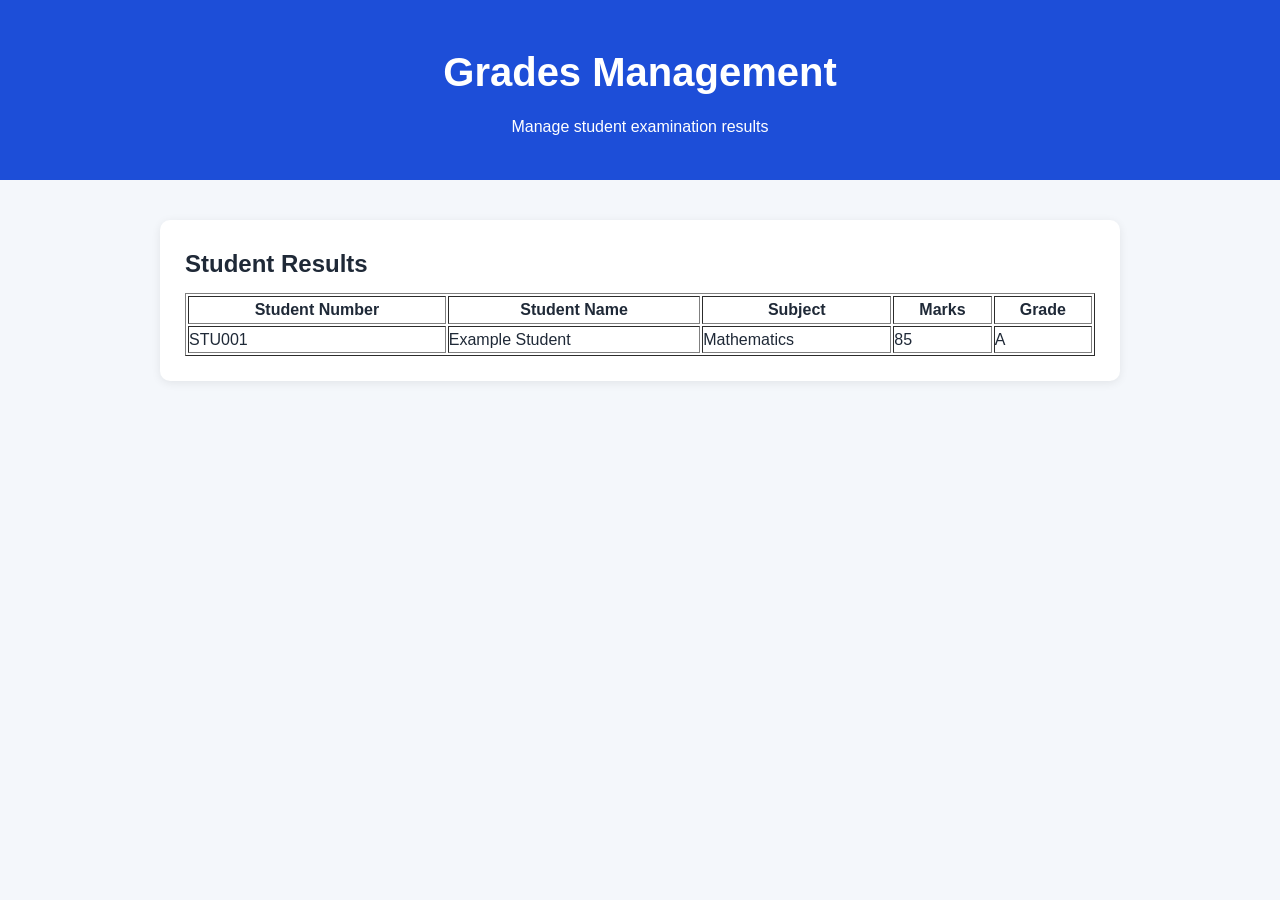
==== frontend/grades.html @ 278baf22 "feat: add grades management page" ====
<!DOCTYPE html>
<html lang="en">
<head>
    <meta charset="UTF-8">
    <meta name="viewport" content="width=device-width, initial-scale=1.0">
    <title>Grades Management</title>
    <link rel="stylesheet" href="style.css">
</head>
<body>

<header>
    <h1>Grades Management</h1>
    <p>Manage student examination results</p>
</header>

<main>
    <section>
        <h2>Student Results</h2>

        <table border="1" width="100%" cellpadding="10">
            <thead>
                <tr>
                    <th>Student Number</th>
                    <th>Student Name</th>
                    <th>Subject</th>
                    <th>Marks</th>
                    <th>Grade</th>
                </tr>
            </thead>

            <tbody>
                <tr>
                    <td>STU001</td>
                    <td>Example Student</td>
                    <td>Mathematics</td>
                    <td>85</td>
                    <td>A</td>
                </tr>
            </tbody>
        </table>
    </section>
</main>

</body>
</html>
---- frontend/style.css ----
* {
    margin: 0;
    padding: 0;
    box-sizing: border-box;
}

body {
    font-family: Arial, sans-serif;
    background: #f4f7fb;
    color: #1f2937;
    line-height: 1.6;
}

header {
    background: #1d4ed8;
    color: white;
    padding: 40px 20px;
    text-align: center;
}

header h1 {
    font-size: 2.5rem;
    margin-bottom: 10px;
}

main {
    max-width: 1000px;
    margin: 40px auto;
    padding: 0 20px;
}

main h2 {
    margin-bottom: 10px;
}

section {
    margin-top: 30px;
    background: white;
    padding: 25px;
    border-radius: 10px;
    box-shadow: 0 2px 10px rgba(0, 0, 0, 0.08);
}

section h3 {
    margin-bottom: 15px;
}

ul {
    list-style: none;
}

li {
    padding: 10px 0;
    border-bottom: 1px solid #e5e7eb;
}

footer {
    text-align: center;
    padding: 25px;
    margin-top: 50px;
    background: #111827;
    color: white;
}
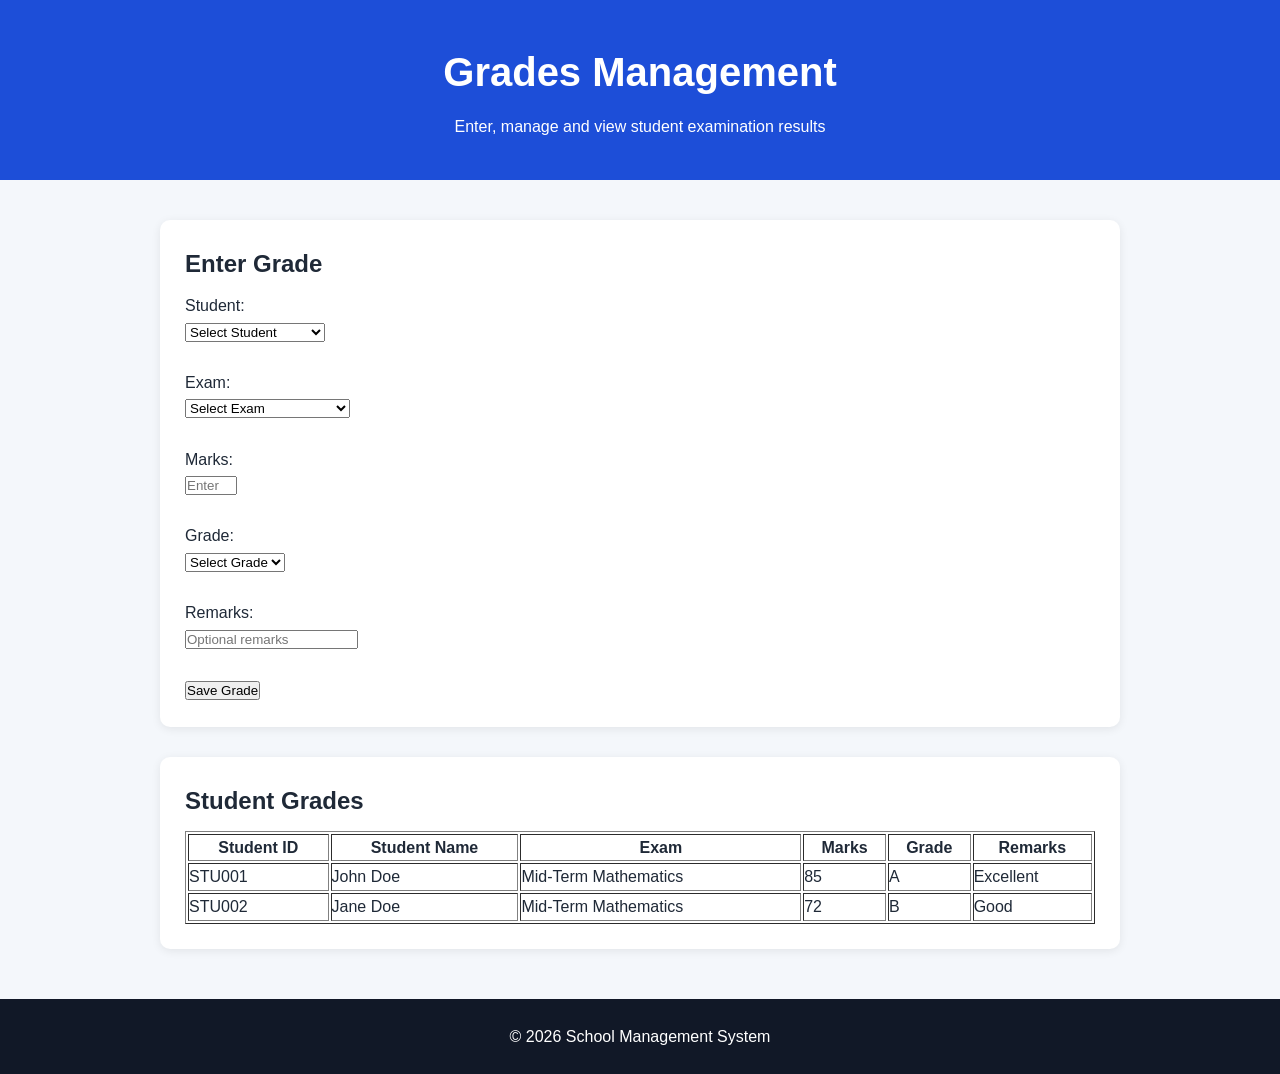
==== commit 054d0060: "feat: add grades management page" ====
--- a/frontend/grades.html
+++ b/frontend/grades.html
@@ -6,40 +6,101 @@
     <title>Grades Management</title>
     <link rel="stylesheet" href="style.css">
 </head>
+
 <body>
 
 <header>
     <h1>Grades Management</h1>
-    <p>Manage student examination results</p>
+    <p>Enter, manage and view student examination results</p>
 </header>
 
 <main>
+
     <section>
-        <h2>Student Results</h2>
+        <h2>Enter Grade</h2>
 
-        <table border="1" width="100%" cellpadding="10">
+        <form>
+            <label for="student">Student:</label><br>
+            <select id="student" required>
+                <option value="">Select Student</option>
+                <option>STU001 - John Doe</option>
+                <option>STU002 - Jane Doe</option>
+            </select>
+            <br><br>
+
+            <label for="exam">Exam:</label><br>
+            <select id="exam" required>
+                <option value="">Select Exam</option>
+                <option>Mid-Term Mathematics</option>
+                <option>Final Computer Science</option>
+            </select>
+            <br><br>
+
+            <label for="marks">Marks:</label><br>
+            <input type="number" id="marks" min="0" max="100" placeholder="Enter marks" required>
+            <br><br>
+
+            <label for="grade">Grade:</label><br>
+            <select id="grade" required>
+                <option value="">Select Grade</option>
+                <option>A</option>
+                <option>B</option>
+                <option>C</option>
+                <option>D</option>
+                <option>F</option>
+            </select>
+            <br><br>
+
+            <label for="remarks">Remarks:</label><br>
+            <input type="text" id="remarks" placeholder="Optional remarks">
+            <br><br>
+
+            <button type="submit">Save Grade</button>
+        </form>
+    </section>
+
+    <section>
+        <h2>Student Grades</h2>
+
+        <table border="1" width="100%">
             <thead>
                 <tr>
-                    <th>Student Number</th>
+                    <th>Student ID</th>
                     <th>Student Name</th>
-                    <th>Subject</th>
+                    <th>Exam</th>
                     <th>Marks</th>
                     <th>Grade</th>
+                    <th>Remarks</th>
                 </tr>
             </thead>
 
             <tbody>
                 <tr>
                     <td>STU001</td>
-                    <td>Example Student</td>
-                    <td>Mathematics</td>
+                    <td>John Doe</td>
+                    <td>Mid-Term Mathematics</td>
                     <td>85</td>
                     <td>A</td>
+                    <td>Excellent</td>
+                </tr>
+
+                <tr>
+                    <td>STU002</td>
+                    <td>Jane Doe</td>
+                    <td>Mid-Term Mathematics</td>
+                    <td>72</td>
+                    <td>B</td>
+                    <td>Good</td>
                 </tr>
             </tbody>
         </table>
     </section>
+
 </main>
+
+<footer>
+    <p>&copy; 2026 School Management System</p>
+</footer>
 
 </body>
 </html>
